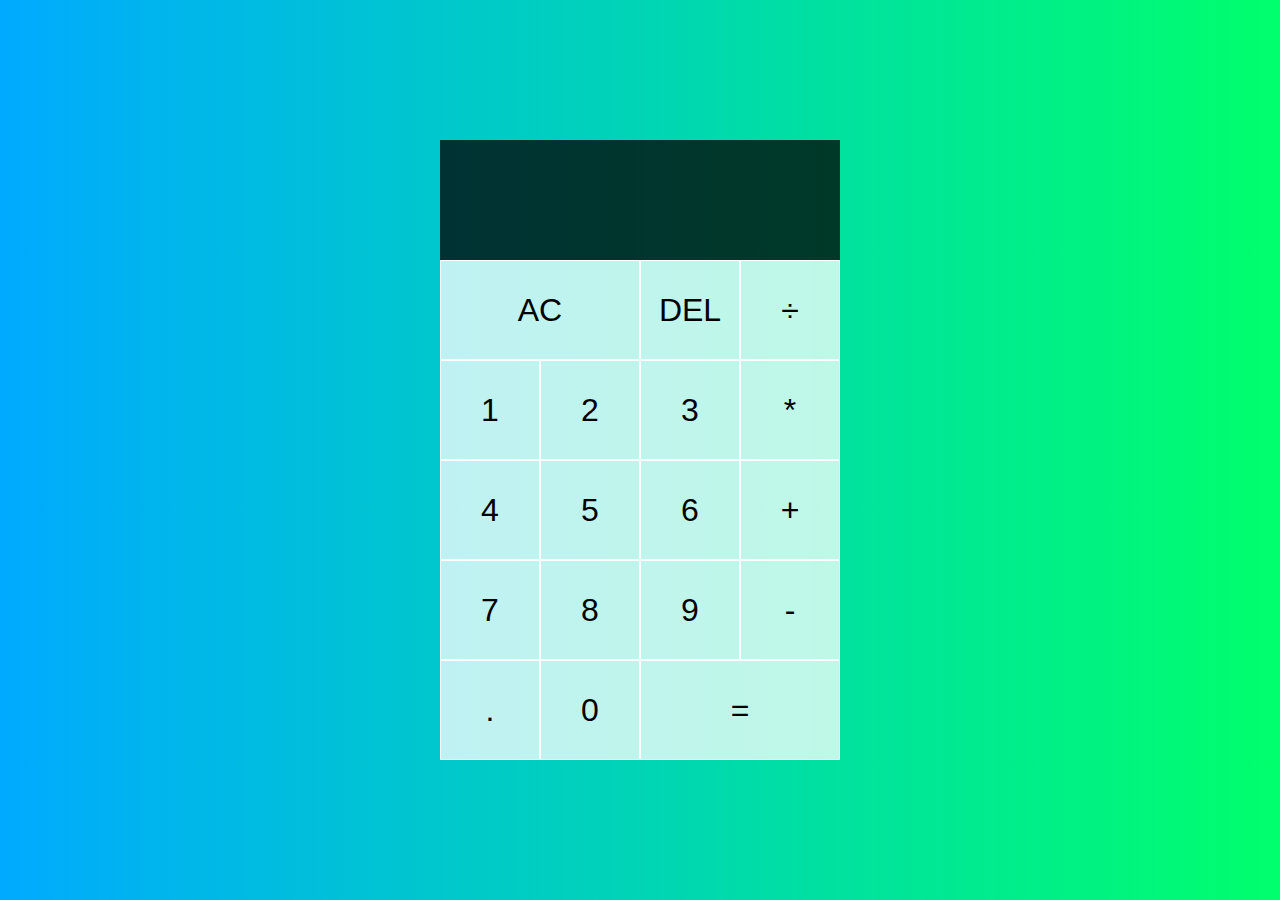
==== index.html @ c1a582db "v1" ====
<!-- https://www.youtube.com/watch?v=j59qQ7YWLxw -->
<!DOCTYPE html>
<html lang="en">
  <head>
    <meta charset="UTF-8" />
    <meta http-equiv="X-UA-Compatible" content="IE=edge" />
    <meta name="viewport" content="width=device-width, initial-scale=1.0" />
    <title>Calculator</title>
    <link href="style.css" rel="stylesheet" />
    <script src="script.js" defer></script>
  </head>
  <body>
    <div class="calculator-grid">
      <!-- output -->
      <div class="output">
        <div data-previous-operand class="previous-operand"></div>
        <div data-current-operand class="current-operand"></div>
      </div>

      <!-- tombol -->
      <button data-all-clear class="span-two">AC</button>
      <button data-delete>DEL</button>
      <button data-operation>÷</button>

      <button data-number>1</button>
      <button data-number>2</button>
      <button data-number>3</button>
      <button data-operation>*</button>

      <button data-number>4</button>
      <button data-number>5</button>
      <button data-number>6</button>
      <button data-operation>+</button>

      <button data-number>7</button>
      <button data-number>8</button>
      <button data-number>9</button>
      <button data-operation>-</button>

      <button data-number>.</button>
      <button data-number>0</button>
      <button data-equals class="span-two">=</button>
    </div>
  </body>
</html>
---- style.css ----
*,
*::before,
*::after {
  box-sizing: border-box;
  font-weight: normal;
}

body {
  padding: 0;
  margin: 0;
  background: linear-gradient(to right, #00aaff, #00ff6c);
}

.calculator-grid {
  display: grid;
  justify-content: center;
  align-content: center;
  min-height: 100vh;

  grid-template-columns: repeat(4, 100px);
  grid-template-rows: minmax(120px, auto) repeat(5, 100px);
}

.calculator-grid > button {
  cursor: pointer;
  font-size: 2rem;
  border: 1px solid white;
  outline: none;
  background-color: rgba(255, 255, 255, 0.75);
}

.calculator-grid > button:hover {
  background-color: rgba(255, 255, 255, 0.9);
}

.span-two {
  grid-column: span 2;
}

.output {
  grid-column: 1 / -1;
  background-color: rgba(0, 0, 0, 0.75);
  display: flex;
  align-items: flex-end;
  justify-content: space-around;
  flex-direction: column;
  padding: 10px;
  word-wrap: break-word;
  word-break: break-all;
}

.output .previous-operand {
  color: rgba(255, 255, 255, 0.75);
  font-size: 1.5rem;
}

.output .current-operand {
  color: white;
  font-size: 2.5rem;
}
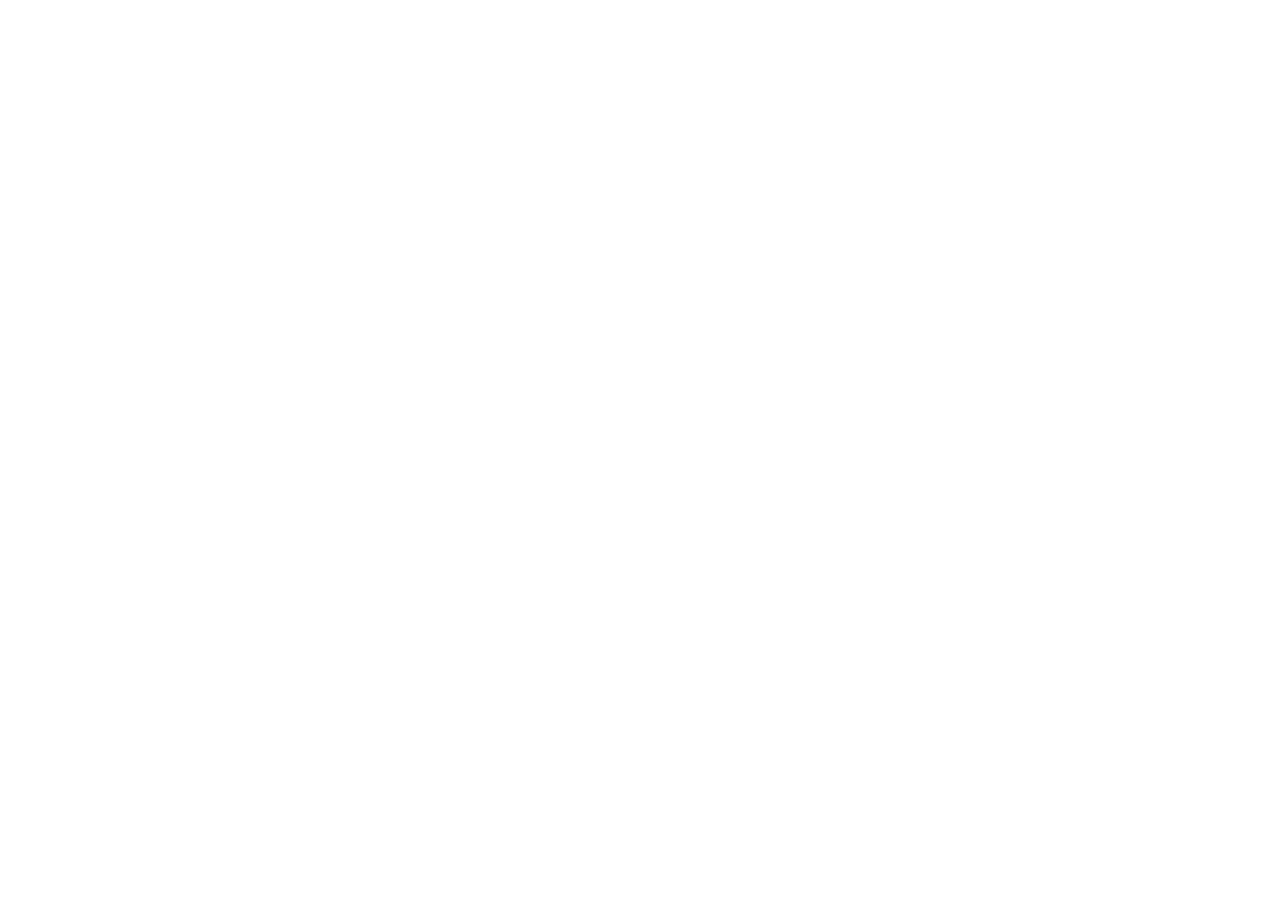
==== commit 9e8763b0: "v2" ====
--- a/index.html
+++ b/index.html
@@ -1,45 +1,23 @@
-<!-- https://www.youtube.com/watch?v=j59qQ7YWLxw -->
 <!DOCTYPE html>
-<html lang="en">
+<html lang="id">
   <head>
     <meta charset="UTF-8" />
     <meta http-equiv="X-UA-Compatible" content="IE=edge" />
     <meta name="viewport" content="width=device-width, initial-scale=1.0" />
-    <title>Calculator</title>
-    <link href="style.css" rel="stylesheet" />
-    <script src="script.js" defer></script>
+    <title>Afifudin Maarif</title>
+    <style>
+      .apip {
+        width: 100%;
+        height: 99vh;
+        border: 0px;
+      }
+    </style>
   </head>
-  <body>
-    <div class="calculator-grid">
-      <!-- output -->
-      <div class="output">
-        <div data-previous-operand class="previous-operand"></div>
-        <div data-current-operand class="current-operand"></div>
-      </div>
-
-      <!-- tombol -->
-      <button data-all-clear class="span-two">AC</button>
-      <button data-delete>DEL</button>
-      <button data-operation>÷</button>
-
-      <button data-number>1</button>
-      <button data-number>2</button>
-      <button data-number>3</button>
-      <button data-operation>*</button>
-
-      <button data-number>4</button>
-      <button data-number>5</button>
-      <button data-number>6</button>
-      <button data-operation>+</button>
-
-      <button data-number>7</button>
-      <button data-number>8</button>
-      <button data-number>9</button>
-      <button data-operation>-</button>
-
-      <button data-number>.</button>
-      <button data-number>0</button>
-      <button data-equals class="span-two">=</button>
-    </div>
+  <body style="margin: 0">
+    <iframe
+      class="apip"
+      src="https://apip.dev/"
+      title="Afifudin Maarif"
+    ></iframe>
   </body>
 </html>
